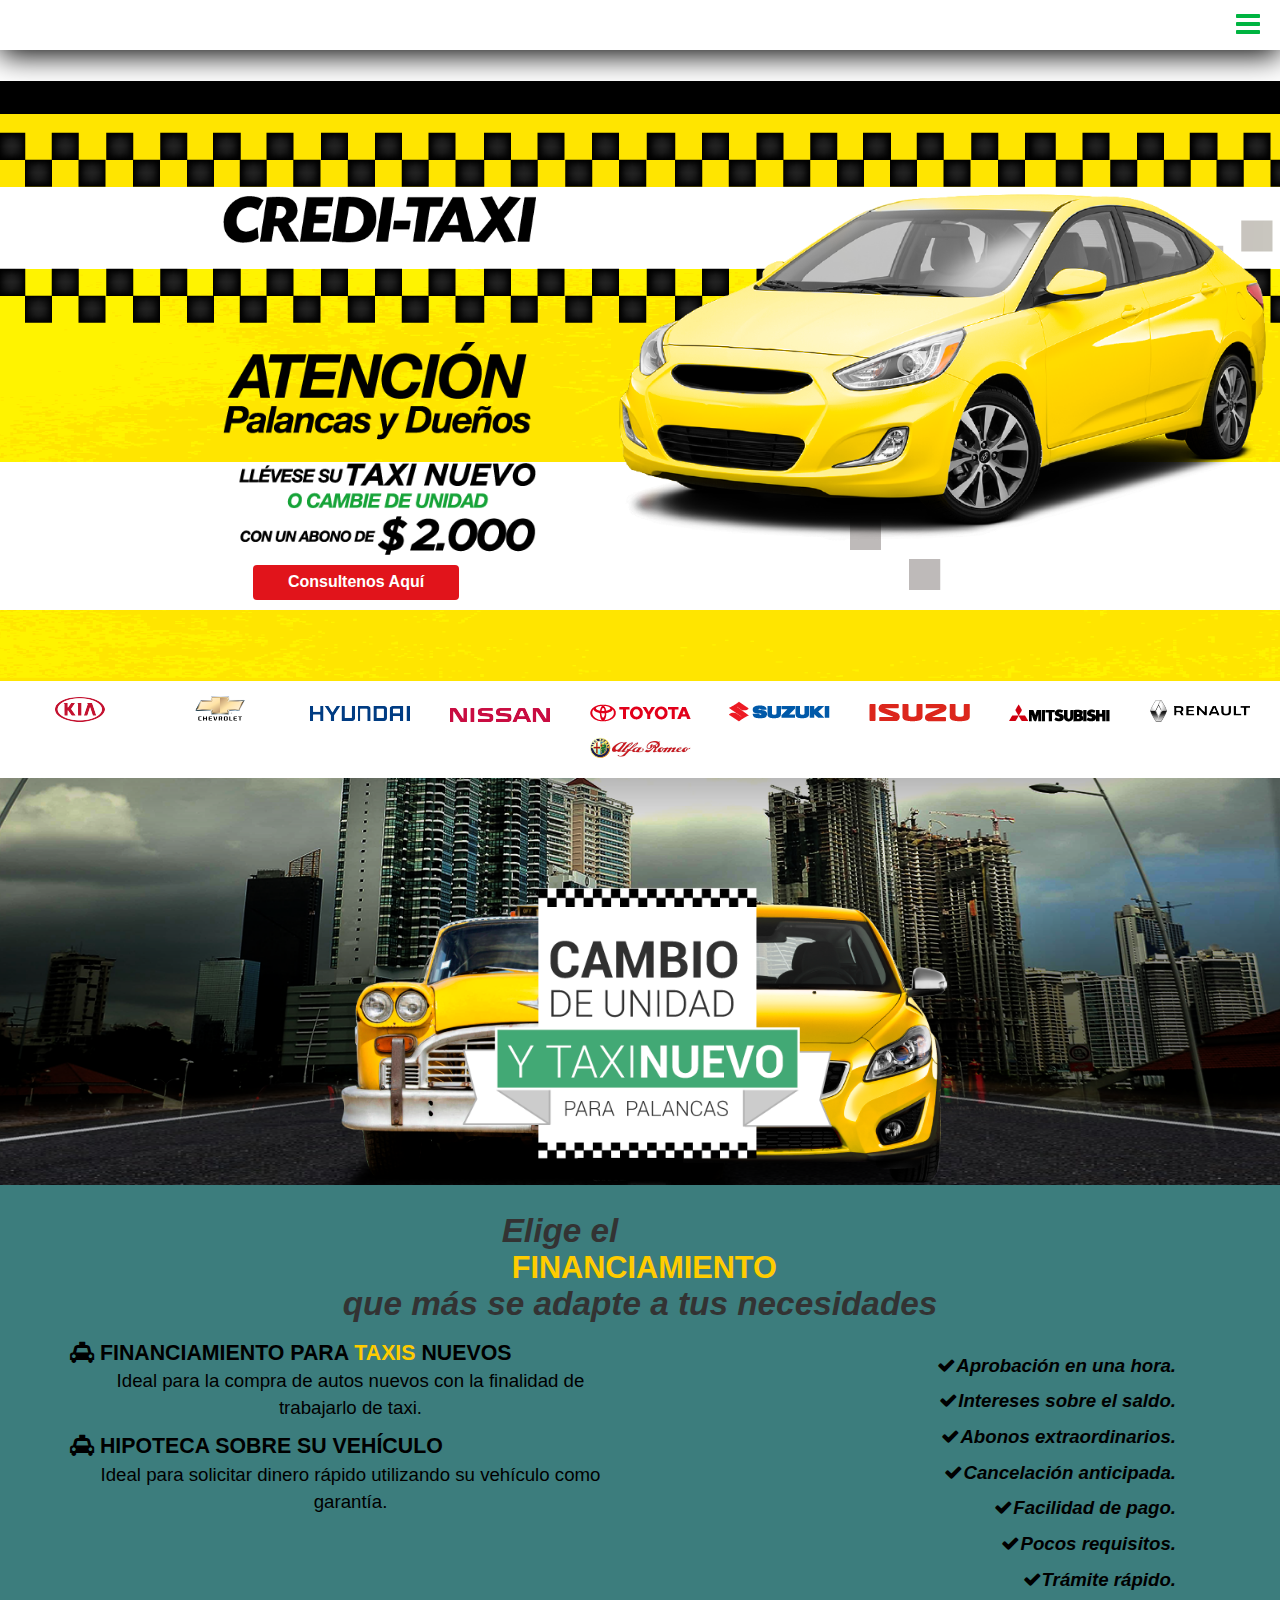
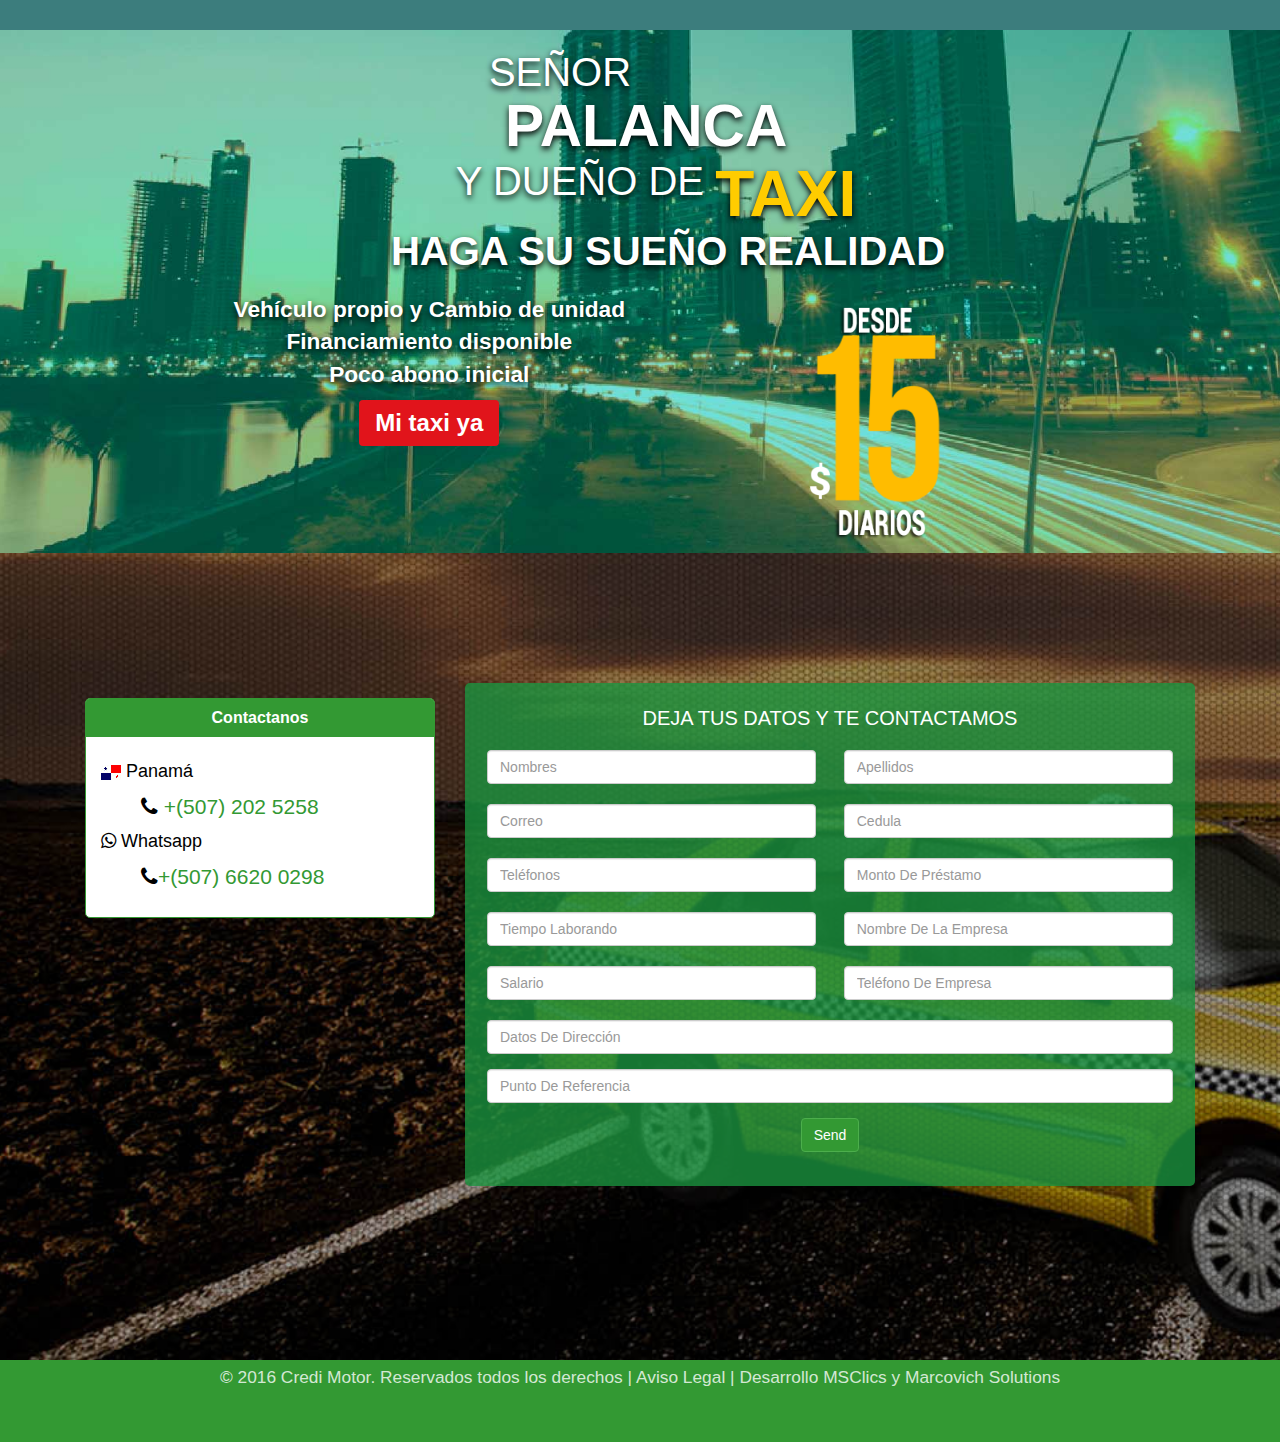
==== index.html @ ae9d7e5f "First" ====
<!DOCTYPE html><html><head>

         
        		
	 
	

	<meta charset="UTF-8">
	 
	<title>Credi Motor :: Préstamos de Auto en Panamá</title>
	<meta content="Credi Motor :: Préstamos de Auto en Panamá" property="og:title">
	<meta content="Ofrecemos Financiamiento de vehículos, credito para Taxis, Nissan." name="description">
	<meta content="es" name="language">
	<meta content="Credi" name="author">
	<meta content name="keywords">
	<meta content="all" name="target">
	<!--Img-->
	<meta property="og:image" content>
	<meta property="og:image:secure_url" content>
	<link href="undefined.html" rel="shortcut icon" type="image/png">
	<meta content="width=device-width, initial-scale=1, maximum-scale=1, user-scalable=no" name="viewport">
  

	<meta name="csrf-token" content="NSFMrxjh1HzRB7KbexenPAvsbmyWtAkwrSLoQ0cC">
	<meta content="website" property="og:type">
	<meta content="property=&quot;og:url&quot;">
	<meta name="keywords" content>
      




<script type="text/javascript" async src="js/analytics.js"></script><script async src="js/gtm.js"></script><script type="text/javascript" async defer src="js/piwik.js"></script><script type="text/javascript">
  var _paq = window._paq || [];
  _paq.push(['trackPageView']);
  _paq.push(['enableLinkTracking']);
  (function() { 
    var u="//trk.msclics.com/";
    _paq.push(['setTrackerUrl', u+'piwik.php']);
    _paq.push(['setSiteId', 101]);
    var d=document, g=d.createElement('script'), s=d.getElementsByTagName('script')[0];
    g.type='text/javascript'; g.async=true; g.defer=true; g.src=u+'piwik.js'; s.parentNode.insertBefore(g,s);
  })();
</script>
  <meta property="og:url" content="https://credimotor.msclics.com">
<meta property="og:image" content="images/credimotor.msclics.com.jpg">
<meta name="twitter:card" content="summary">
<meta name="twitter:site" content="https://credimotor.msclics.com">
<meta name="twitter:title" content="Credi Motor :: Préstamos de Auto en Panamá">
<meta name="twitter:description" content="Ofrecemos Financiamiento de vehículos, credito para Taxis, Nissan.">
<meta name="twitter:image:src" content="https://www.msclics.com/static/img/capture/credimotor.msclics.com.jpg">
<meta name="theme-color" content="#00B441">
<meta name="Classification" content="Business">
<meta name="keywords" content="financiamiento para taxis, creditos para taxis, credito para taxistas, prestamos para taxistas, prestamos para taxis, financiamiento para taxistas, empeños de autos, prestamos con garantia de vehiculos, hipotecar auto, prestamos dinero garantia auto, credito de auto, financiamiento para autos nuevos, prestamos para autos nuevos, prestamos de auto en panama">
<meta name="description" content="Ofrecemos Financiamiento de vehículos, credito para Taxis, Nissan.">
<link rel="stylesheet" href="css/bootstrap.min.css">
<link rel="stylesheet" type="text/css" href="css/font-awesome.min.css">
<link rel="stylesheet" href="406.shtml">
<link rel="stylesheet" href="406.shtml">
<link rel="icon" href="favicon.ico">
<script type="text/javascript" src="js/jquery.min.js"></script>


 

<!--	<link href="/favicon.png" rel="shortcut icon" type="image/png">-->
	<link rel="stylesheet" type="text/css" href="css/736f01f0-2c76-4723-a1f7-f08156f3d5c9.css" integrity crossorigin="anonymous">
  

 


	<!-- Google Tag Manager -->
	<script>
	(function(w,d,s,l,i){w[l]=w[l]||[];w[l].push({'gtm.start':
	new Date().getTime(),event:'gtm.js'});var f=d.getElementsByTagName(s)[0],
	j=d.createElement(s),dl=l!='dataLayer'?'&l='+l:'';j.async=true;j.src=
	'https://www.googletagmanager.com/gtm.js?id='+i+dl;f.parentNode.insertBefore(j,f);
	})(window,document,'script','dataLayer','GTM-WS9RL8B');
	</script>
	<!-- End Google Tag Manager -->
 
                
    <link href="css/msclics-form.css" type="text/css" rel="stylesheet" media="screen,print"><style type="text/css" id="notify-bootstrap">.notifyjs-bootstrap-base {
	font-weight: bold;
	padding: 8px 15px 8px 14px;
	text-shadow: 0 1px 0 rgba(255, 255, 255, 0.5);
	background-color: #fcf8e3;
	border: 1px solid #fbeed5;
	-webkit-border-radius: 4px;
	-moz-border-radius: 4px;
	border-radius: 4px;
	white-space: nowrap;
	padding-left: 25px;
	background-repeat: no-repeat;
	background-position: 3px 7px;
}
.notifyjs-bootstrap-error {
	color: #B94A48;
	background-color: #F2DEDE;
	border-color: #EED3D7;
	background-image: url([data-uri]);
}
.notifyjs-bootstrap-success {
	color: #468847;
	background-color: #DFF0D8;
	border-color: #D6E9C6;
	background-image: url([data-uri]);
}
.notifyjs-bootstrap-info {
	color: #3A87AD;
	background-color: #D9EDF7;
	border-color: #BCE8F1;
	background-image: url([data-uri]);
}
.notifyjs-bootstrap-warn {
	color: #C09853;
	background-color: #FCF8E3;
	border-color: #FBEED5;
	background-image: url([data-uri]);
}
</style><style type="text/css" id="core-notify">.notifyjs-corner {
	position: fixed;
	margin: 5px;
	z-index: 1050;
}

.notifyjs-corner .notifyjs-wrapper,
.notifyjs-corner .notifyjs-container {
	position: relative;
	display: block;
	height: inherit;
	width: inherit;
	margin: 3px;
}

.notifyjs-wrapper {
	z-index: 1;
	position: absolute;
	display: inline-block;
	height: 0;
	width: 0;
}

.notifyjs-container {
	display: none;
	z-index: 1;
	position: absolute;
}

.notifyjs-hidable {
	cursor: pointer;
}

[data-notify-text],[data-notify-html] {
	position: relative;
}

.notifyjs-arrow {
	position: absolute;
	z-index: 2;
	width: 0;
	height: 0;
}</style></head>


    <body>
                    		<!-- Google Tag Manager (noscript) -->
	<noscript>
		<iframe src="ns.html" height="0" width="0" style="display:none;visibility:hidden">
		</iframe>
	</noscript>
	<!-- End Google Tag Manager (noscript) -->
	                
    	
 
	 <nav class="navbar navbar-inverse navbar-fixed-top navbar-no-bg" role="navigation">
    <div class="container">
        <div class="navbar-header">
            <div class="logo hidden-xs">
                <!--<a href="/"><img src="https://cdn.msclics.com/assets/prod/22/logo.png" style="max-width: 160px;"></a>-->
            </div>
            <div class="logo-xs visible-xs">
                <!--<a href="/"><img class="center-block" src="https://cdn.msclics.com/assets/prod/22/logo.png"></a>-->
            </div>

            <a id="menu-toggle" href="#" class="toggle" style="margin-right: 20px; margin-top: 10px; color: rgb(0, 180, 65);"><i class="fa fa-bars fa-2x ico"></i></a>
        </div>
    </div>
</nav>
<div id="sidebar-wrapper" style="background: rgb(0, 180, 65);">
    <div class="row"></div>
    <ul class="sidebar-nav" style="color:white"><a id="menu-close" href="#" class="btn-lg pull-right toggle" style="color: #000000"><i class="glyphicon glyphicon-remove"></i></a>
        <li class="sidebar-brand">
            <a href="#home" class=" scroll-link" style="color: #000000">
                <div class="text-center" style="background-color: #FFFFFF ;">Credi Motor</div>
            </a>
        </li>
        <li><a href="#home" class=" scroll-link" style="color: white">Inicio</a></li>
        <!--<li><a href="#valores" class=" scroll-link" style="color: white">Conócenos</a></li>-->
        <li><a href="#services" class=" scroll-link" style="color: white">Servicios</a></li>
        <li><a href="#contact" class=" scroll-link" style="color: white">Contáctame</a></li>

        <!--<ul class="list-inline text-center">
            <li style="text-indent:0px;"><a href="" target="_blank" style="color:white"><i class="fa fa-facebook-official" aria-hidden="true"></i></a></li>
            <li style="text-indent:0px;"><a href="" target="_blank" style="color:white"><i class="fa fa-instagram" aria-hidden="true"></i></a></li>
            <li style="text-indent:0px;"><a href="" target="_blank" style="color:white"><i class="fa fa-twitter" aria-hidden="true"></i></a></li>
        </ul>-->
    </ul>
</div>

<section id="banner" class="section home-container" data-section="2">
    <div class="container-fluid banner">
        <div class="row">
            <div class="col-md-3 col-sm-4 col-xs-12 col-md-offset-2">
                <div class="row creditaxi"><img src="images/creditaxi.png" alt class="img-responsive pull-left img-banner"> </div>
                <div class="row oferta"><img src="images/texto-banner.png" alt class="img-responsive pull-left img-banner"> </div>
                <div class="consultanos col-lg-10 col-md-11 col-sm-11 col-xs-12 col-sm-offset-0"><a href="#ancla" class="scroll-link btn btn-large btn-block btn-warning center-block seemore" role="button">Consultenos Aquí</a></div>
            </div>
            <div class="col-md-7 col-sm-8 hidden-xs"><img style="margin-left: 6%;margin-top: 7%;" src="images/banner-auto.png" alt class="img-responsive lead img-banner"> </div>
        </div>
    </div>
</section>
<!--<section class="section" data-section="3">
            <div class="row cta">
                <div class="container-fluid">
                    <div class="row">
                        <div class="col-md-4"><img class="img-responsive logo-nissan" src="..https://cdn.msclics.com/assets/prod/22/nissan.png"></img>
                        </div>
                        <div class="col-md-8">
                            <div class="title-nissan">
                                <p><span style=""> &nbsp;MI TAXI NUEVO</span>
                                    <br>
                                </p>
                                <p><span style="vertical-align: middle; font-size: 40pt;font-weight: 500;color:#E2183C;">CON</span> <span style="color:#E2183C;">NISSAN</span>
                                    <br>
                                </p>
                            </div>
                        </div>
                    </div>
                    <div class="row">
                        <div class="col-md-4"><img class="img-responsive" src="..https://cdn.msclics.com/assets/prod/22/car1.png"></div>
                        <div class="col-md-4"><img class="img-responsive" src="..https://cdn.msclics.com/assets/prod/22/car2.png"></div>
                        <div class="col-md-4"><img class="img-responsive" src="..https://cdn.msclics.com/assets/prod/22/car3.png"></div>
                    </div>
                    <div class="row">
                        <div class="col-md-12">
                            <div class="list-nissan">
                                <div class="insider">Letra diaria desde $15</div>
                                <div class="slash hidden-xs"></div>
                                <div class="insider">25% de abono</div>
                                <div class="slash hidden-xs"></div>
                                <div class="insider">Pague su primera letra hasta los 60 días</div>
                                <div class="slash hidden-xs"></div>
                                <div class="insider">$100 de combustible</div>
                            </div>
                        </div>
                    </div>
                </div>
            </div>
        </section> -->
<section class="section" data-section="3">
    <div class="row " style="background: white;">
        <div class="container-fluid">
            <div class="row">
                <div class="col-sm-12 col-xs-12">
                    <div class="text-center center-block">
                        <ul class="list-inline list-logos center-block">
                            <li><img class="img-responsive" src="images/l1.png"></li>
                            <li><img class="img-responsive" src="images/l4.png"></li>
                            <li><img class="img-responsive" src="images/l3.png"></li>
                            <li><img class="img-responsive" src="images/l2.png"></li>
                            <li><img class="img-responsive" src="images/l5.png"></li>
                            <li><img class="img-responsive" src="images/l6.png"></li>
                            <li><img class="img-responsive" src="images/l7.png"></li>
                            <li><img class="img-responsive" src="images/l8.png"></li>
                            <li><img class="img-responsive" src="images/l9.png"></li>
                            <li><img class="img-responsive" src="images/l10.png"></li>
                        </ul>
                    </div>
                </div>
            </div>
        </div>
    </div>
</section>
<section class="section" data-section="4">
    <div class="row cambio">
        <div class="container-fluid" style="margin-top: 8%;">
            <div class="row">
                <div class="col-sm-3"></div>
                <div class="col-sm-6"><img class="img-responsive center-block" src="images/old-new.png"></div>
                <div class="col-sm-3"></div>
            </div>
        </div>
    </div>
</section>
<section class="ancla-container section services-container" data-section="4">
    <a id="land" class="arriba"></a>
    <div class="row landing">
        <div class="container">
            <div class="row">
                <div class="col-md-12">
                    <div class="title-land">
                        <p style="position: relative; left: -80px;">Elige el
                            <br>
                        </p>
                        <p style><span class="finan">&nbsp;financiamiento</span>
                            <br>
                        </p>
                        <p style><span style>que más se adapte a tus necesidades</span>
                            <br>
                        </p>
                    </div>
                </div>
            </div>
            <div class="row">
                <div class="col-md-6">
                    <div class="title-financiamiento"><i class="fa fa-taxi" aria-hidden="true"></i>&nbsp;FINANCIAMIENTO PARA <span style="color:#FFCC00;">TAXIS</span> NUEVOS</div>
                    <div class="sub-financiamiento">Ideal para la compra de autos nuevos con la finalidad de trabajarlo de taxi.</div>
                    <div class="title-financiamiento"><i class="fa fa-taxi" aria-hidden="true"></i>&nbsp;HIPOTECA SOBRE SU VEHÍCULO</div>
                    <div class="sub-financiamiento">Ideal para solicitar dinero rápido utilizando su vehículo como garantía.</div>

                </div>
                <div class="col-md-6">
                    <ul class="list-finan " style="list-style: none">
                        <li style="text-align: right"><i class="fa fa-check" aria-hidden="true"></i>Aprobación en una hora.</li>
                        <li style="text-align: right"><i class="fa fa-check" aria-hidden="true"></i>Intereses sobre el saldo.</li>
                        <li style="text-align: right"><i class="fa fa-check" aria-hidden="true"></i>Abonos extraordinarios.</li>
                        <li style="text-align: right"><i class="fa fa-check" aria-hidden="true"></i>Cancelación anticipada.</li>
                        <li style="text-align: right"><i class="fa fa-check" aria-hidden="true"></i>Facilidad de pago.</li>
                        <li style="text-align: right"><i class="fa fa-check" aria-hidden="true"></i>Pocos requisitos.</li>
                        <li style="text-align: right"><i class="fa fa-check" aria-hidden="true"></i>Trámite rápido.</li>
                    </ul>
                </div>
            </div>
        </div>
    </div>
</section>
<section class="section" data-section="5">
    <div class="row bg4">
        <div class="container">
            <div class="col-md-12">
                <div class="title-request" style="color: white;text-shadow: 0px 3px 6px #000;">
                    <p style="position: relative; left: -28px;">SEÑOR
                        <br>
                    </p>
                    <p style><span style="font-size: 44pt; font-weight: 800;margin-left: 9%;"> &nbsp;PALANCA</span>
                        <br>
                    </p>
                    <p style="position: relative; left: 68px;">Y DUEÑO DE <span style="font-size: 48pt; font-weight: 800; color: #ffcc00; vertical-align: text-top;">TAXI</span>
                        <br>
                    </p>
                    <p style="position: relative; left: 80px;"><span style="font-weight: 600;">HAGA SU SUEÑO REALIDAD</span></p>
                </div>
            </div>
            <div class="col-md-6">
                <div class="request-taxi" style="color: white;">
                    <p style="text-shadow: 0px 3px 6px #000;">Vehículo propio y Cambio de unidad
                        <br>Financiamiento disponible
                        <br>Poco abono inicial </p>
                    <a role="button" href="#contact-panel" class="btn btn-large btn-block btn-warning center-block " style="max-width: 140px;text-align: center;background:#ffcc33; font-size:x-large;">Mi taxi ya</a>
                </div>
            </div>
            <div class="col-md-5">
                <div class="cuotas"> <img class="img-responsive dqc" src="images/15.png"> </div>
            </div>
        </div>
    </div>
</section>

<section class="section contact-container" data-section="6">
    <div class="row contacto">
        <div class="container">
            <div class="col-md-4 col-sm-4">
                <div class="panel panel-success" id="contact-panel">
                    <div class="panel-heading">
                        <h3 class="panel-title text-center"><strong>Contactanos</strong></h3>
                    </div>
                    <div class="panel-body text-left">
                        <h4 class="contacts-info"><img src="images/58C.jpg" alt="Panamá" style="display: inline;"> Panamá</h4>
                        <ul class="tel_contacto">
                            <li><i class="fa fa-phone"></i>
                                <a href="tel:+5072025258">+(507) 202 5258</a></li>

                        </ul>
                        <h4 class="contacts-info"><i class="fa fa-whatsapp"></i> Whatsapp</h4>
                        <ul class="tel_contacto">
                            <li><i class="fa fa-phone"></i><a href="tel:+50766200298">+(507) 6620 0298</a></li>
                        </ul>
                    </div>
                </div>
            </div>
            <div class="col-md-8 col-sm-8">
                <div id="contact-form">
                    <div class="title-form hidden-xs">DEJA TUS DATOS Y TE CONTACTAMOS</div>
                    <form class="form-group" id="65397786-b6db-41c5-b267-260e7befb6db"><div class="fb-text form-group"><label for="246c46c1-29f6-4039-bc59-e27e31dd3828" class="fb-text-
                    label">nombres<span class="fb-required">*</span></label><input type="text" class="form-control form-control left" name="246c46c1-29f6-4039-bc59-e27e31dd3828" placeholder="Nombres" id="246c46c1-29f6-4039-bc59-e27e31dd3828" required="required" aria-required="true"></div><div class="fb-text form-group"><label for="6d1d497c-afdf-47a7-ba11-aecc7456f66c" class="fb-text-
                    label">Apellidos<span class="fb-required">*</span></label><input type="text" class="form-control form-control right" name="6d1d497c-afdf-47a7-ba11-aecc7456f66c" placeholder="Apellidos" id="6d1d497c-afdf-47a7-ba11-aecc7456f66c" required="required" aria-required="true"></div><div class="fb-text form-group"><label for="d6250968-ba54-4c06-8b9e-4cee92568411" class="fb-text-
                    label">Cedula<span class="fb-required">*</span></label><input type="text" class="form-control form-control right" name="d6250968-ba54-4c06-8b9e-4cee92568411" placeholder="Cedula" id="d6250968-ba54-4c06-8b9e-4cee92568411" required="required" aria-required="true"></div><div class="fb-text form-group"><label for="945e3ca4-5e26-4c1b-bfb7-9fc6878f68f2" class="fb-text-
                    label">Correo<span class="fb-required">*</span></label><input type="email" class="form-control form-control left" name="945e3ca4-5e26-4c1b-bfb7-9fc6878f68f2" placeholder="Correo" id="945e3ca4-5e26-4c1b-bfb7-9fc6878f68f2" required="required" aria-required="true"></div><div class="fb-text form-group"><label for="b969da9d-1caf-4250-851e-0a43327b9064" class="fb-text-
                    label">Teléfonos<span class="fb-required">*</span></label><input type="tel" class="form-control form-control left" name="b969da9d-1caf-4250-851e-0a43327b9064" placeholder="Teléfonos" id="b969da9d-1caf-4250-851e-0a43327b9064" required="required" aria-required="true"></div><div class="fb-text form-group"><label for="ffd91cc6-2733-4be4-bd68-f004cc1f49ea" class="fb-text-
                    label">Monto De Préstamo<span class="fb-required">*</span></label><input type="text" class="form-control form-control right" name="ffd91cc6-2733-4be4-bd68-f004cc1f49ea" placeholder="Monto De Préstamo" id="ffd91cc6-2733-4be4-bd68-f004cc1f49ea" required="required" aria-required="true"></div><div class="fb-text form-group"><label for="07c0003f-0504-4d02-80bf-9303aae513d2" class="fb-text-
                    label">Tiempo Laborando<span class="fb-required">*</span></label><input type="text" class="form-control form-control left" name="07c0003f-0504-4d02-80bf-9303aae513d2" placeholder="Tiempo Laborando" id="07c0003f-0504-4d02-80bf-9303aae513d2" required="required" aria-required="true"></div><div class="fb-text form-group"><label for="5c54b42a-b4bb-4097-8da7-7dc3b7d5e852" class="fb-text-
                    label">Nombre De La Empresa<span class="fb-required">*</span></label><input type="text" class="form-control form-control right" name="5c54b42a-b4bb-4097-8da7-7dc3b7d5e852" placeholder="Nombre De La Empresa" id="5c54b42a-b4bb-4097-8da7-7dc3b7d5e852" required="required" aria-required="true"></div><div class="fb-text form-group"><label for="2e00a5cb-e499-41b2-8048-f77a98d4fff0" class="fb-text-
                    label">Salario&nbsp;<span class="fb-required">*</span></label><input type="text" class="form-control form-control left" name="2e00a5cb-e499-41b2-8048-f77a98d4fff0" placeholder="Salario" id="2e00a5cb-e499-41b2-8048-f77a98d4fff0" required="required" aria-required="true"></div><div class="fb-text form-group"><label for="ecbca55c-6d66-4fd7-a6f2-4667395d0aed" class="fb-text-
                    label">Teléfono De Empresa<span class="fb-required">*</span></label><input type="tel" class="form-control form-control right" name="ecbca55c-6d66-4fd7-a6f2-4667395d0aed" placeholder="Teléfono De Empresa" id="ecbca55c-6d66-4fd7-a6f2-4667395d0aed" required="required" aria-required="true"></div><div class="fb-text form-group"><label for="bd34d2de-c004-42ca-946e-4d9bb32ea208" class="fb-text-
                    label">Datos De Dirección<span class="fb-required">*</span></label><input type="text" class="form-control form-control" name="bd34d2de-c004-42ca-946e-4d9bb32ea208" placeholder="Datos De Dirección" id="bd34d2de-c004-42ca-946e-4d9bb32ea208" required="required" aria-required="true"></div><div class="fb-text form-group"><label for="f42f21ff-428f-4e3f-b570-ab803b3a4ab7" class="fb-text-
                    label">Punto De Referencia<span class="fb-required">*</span></label><input type="text" class="form-control form-control" name="f42f21ff-428f-4e3f-b570-ab803b3a4ab7" placeholder="Punto De Referencia" id="f42f21ff-428f-4e3f-b570-ab803b3a4ab7" required="required" aria-required="true"></div><div class="fb-text form-group"><button type="submit" class="btn btn-success " name="9f47d7c8-f4a0-4de4-819a-79de91dc6a9d" id="9f47d7c8-f4a0-4de4-819a-79de91dc6a9d">Send</button></div> 
                <div class="container-msclics-form">
                  <div id="success-msclics-form" class="notification-msclics-form success-msclics-form">
                    <span class="notification-close-msclics-form">×</span>
                    <h3 class="notification-title-msclics-form">Mensaje enviado</h3>
                    <!-- <p class="notification-message-msclics-form">Mensaje enviado</p> -->
                  </div>

                  <div id="warning-msclics-form" class="notification-msclics-form warning-msclics-form">
                    <span class="notification-close-msclics-form">×</span>
                    <h3 class="notification-title-msclics-form">Ups a ocurrido un error</h3>
                   <!-- <p class="notification-message-msclics-form">Ups a ocurrido un error</p> -->
                  </div>

                  <div class="notification-msclics-form info-msclics-form">
                    <span class="notification-close-msclics-form">×</span>
                    <h3 class="notification-title-msclics-form">Intente nuevamente</h3>
                    <p class="notification-message-msclics-form">Intente nuevamente</p>
                  </div>
                </div><input type="hidden" name="token" value="65397786-b6db-41c5-b267-260e7befb6db"></form><script id="65397786-b6db-41c5-b267-260e7befb6db" src="js/renderMSCFForms.js"></script>
                 <!--    <form role="form" id="form-1" name="formulario" method="post" onsubmit="sendForm(this.id); return false;">
                        <div class="form-group">
                            <input type="text" name="93f78e79-e179-491b-bfeb-fc4837a9c8b2" class="form-control cls_name" placeholder="Nombre" required pattern="^([a-zA-Z]+\s)*[a-zA-Z]{4,30}"> </div>
                        <div class="form-group">
                            <input type="email" name="c9b45632-f626-4915-88ee-98104bdf5063" class="form-control cls_email" id="email" placeholder="E-mail" required> </div>
                        <div class="form-group">
                            <input type="tel" name="3c4bd39c-30e2-41f2-9d41-622c539820f8" class="form-control cls_tel" id="phone" title="Por favor ingrese un numero telefónico válido" placeholder="Teléfono" required pattern="(([0-9]|[\-+#()]){6,15})+?"> </div>
                        <div class="title-form">Tipo de Financiamiento</div>
                        <div class="radios">
                            <label>&nbsp;
                                <input class="cls_radio" type="radio" name="55927011-fc42-4289-9cf5-9269d5c2b2ed" value="Financiamiento de Autos para taxi" checked> Financiamiento para Taxis</label>
                            <br>
                            <label>&nbsp;
                                <input class="cls_radio" type="radio" name="55927011-fc42-4289-9cf5-9269d5c2b2ed" value="Hipoteca sobre su veh&iacute;culo"> Hipoteca sobre su Vehículo</label>
                            <br>

                            <br>
                        </div>
                        <input type="hidden" name="website_id" value="2">
                        <input type="hidden" name="form_id" value="3">
                        <button type="submit" class="btn btn-large btn-block btn-warning center-block btn-send">¡CONTÁCTAME!</button>
                    </form> -->
                
                </div>
            </div>
        </div>
        <div class="row " style="color:white"><div class="col-sm-12"></div></div>
    </div>
</section>
<section id="footer" class="section" data-section="7">
    <div class="row footer">
        <div class="col-md-12">
            <div class="text-center copyright">© 2016 Credi Motor. Reservados todos los derechos | <a href="https://www.msclics.com/legal-terms/2" class="legal">Aviso Legal</a> | Desarrollo <a href="https://msclics.com">MSClics</a> y <a href="http://marcovichsolutions.com">Marcovich Solutions</a> </div>
        </div>
    </div>
</section>

<!-- <div id="1" class="modal fade close-modal" role="dialog">
    <div class="modal-dialog">
        <div class="modal-content">
            <div class="modal-header">
                <button type="button" class="close" data-dismiss="modal">&times;</button>
                <h4 class="modal-title">Contáctanos</h4> </div>
            <div class="modal-body content-popup">
                <div class="title-form hidden-xs">DEJA TUS DATOS Y TE CONTACTAMOS</div>
                <form role="form" id="form-2" name="formulario" method="post" onsubmit="sendForm(this.id); return false;">
                    <div class="form-group">
                        <input type="text" name="93f78e79-e179-491b-bfeb-fc4837a9c8b2" class="form-control cls_name" placeholder="Nombre" required pattern="^([a-zA-Z]+\s)*[a-zA-Z]{4,30}"> </div>
                    <div class="form-group">
                        <input type="email" name="c9b45632-f626-4915-88ee-98104bdf5063" class="form-control cls_email" id="email" placeholder="E-mail" required> </div>
                    <div class="form-group">
                        <input type="tel" name="3c4bd39c-30e2-41f2-9d41-622c539820f8" class="form-control cls_tel" id="phone" title="Por favor ingrese un numero telefónico válido" placeholder="Teléfono" required pattern="(([0-9]|[\-+#()]){6,15})+?"> </div>
                    <div class="title-form">Tipo de Financiamiento</div>
                    <div class="radios">
                        <label>&nbsp;
                            <input class="cls_radio" type="radio" name="55927011-fc42-4289-9cf5-9269d5c2b2ed" value="Financiamiento de Autos para taxi" checked> Financiamiento para Taxis</label>
                        <br>
                        <label>&nbsp;
                            <input class="cls_radio" type="radio" name="55927011-fc42-4289-9cf5-9269d5c2b2ed" value="Hipoteca sobre su veh&iacute;culo"> Hipoteca sobre su Vehículo</label>
                        <br>
                        <label>&nbsp;
                            <input class="cls_radio" type="radio" name="55927011-fc42-4289-9cf5-9269d5c2b2ed" value="Financiamiento Autos Particulares">&nbsp;Financiamiento Autos Particulares</label>
                        <br>
                    </div>
                    <input type="hidden" name="website_id" value="2">
                    <input type="hidden" name="form_id" value="3">
                    <button type="submit" class="btn btn-large btn-block btn-warning center-block btn-send">¡CONTÁCTAME!</button>
                </form>

            </div>
        </div>
    </div>
</div>
</div>
<div id="2" class="modal fade close-modal" role="dialog">
    <div class="modal-dialog">
        <div class="modal-content">
            <div class="modal-header">
                <button type="button" class="close" data-dismiss="modal">&times;</button>
                <h4 class="modal-title">Contáctanos</h4> </div>
            <div class="modal-body content-popup">
                <div class="title-form hidden-xs">DEJA TUS DATOS Y TE CONTACTAMOS</div>
                <form role="form" id="form-3" name="formulario-3" method="post" onsubmit="sendForm(this.id); return false;">
                    <div class="form-group">
                        <input type="text" name="2f440f61-6d9d-4d9d-bafa-815990e8629f" class="form-control cls_name" placeholder="Nombre" required pattern="^([a-zA-Z]+\s)*[a-zA-Z]{4,30}"> </div>
                    <div class="form-group">
                        <input type="tel" name="deada564-eb5c-4145-92b2-97096fac5ca8" class="form-control cls_tel" id="phone" title="Por favor ingrese un numero telefónico válido" placeholder="Teléfono" required pattern="(([0-9]|[\-+#()]){6,15})+?"> </div>
                    <input type="hidden" name="website_id" value="2">
                    <input type="hidden" name="form_id" value="4">
                    <button type="submit" class="btn btn-large btn-block btn-warning center-block btn-send">¡Llamame Ahora!</button>
                </form>
            </div>
        </div>
    </div>
</div> -->
<div id="pop-legal" class="modal fade close-modal" role="dialog">
    <div class="modal-dialog">
        <div class="modal-content">
            <div class="modal-header">
                <button type="button" class="close" data-dismiss="modal">×</button>
                <h4 class="modal-title text-center" style="font-size: 15pt;"><strong>Aviso Legal</strong></h4></div>
            <div class="modal-body content-popup modal-legal">
            </div>
        </div>
    </div>
</div>
<div id="footer">
    <div class="col-xs-12 bg-bottom-menu navbar-fixed-bottom visible-xs" style="background: rgb(0, 180, 65);">
        <div class="row" id="bottomNav">
            <div class="col-xs-3 text-center" onclick="location.href='tel:+50766200298'"><a href="tel:+50766200298"><i class="fa fa-whatsapp" aria-hidden="true"></i></a></div>
            <div class="col-xs-3 text-center" onclick="location.href='tel:+5072025258'"><a href="tel:+5072025258"><i class="fa fa-phone" aria-hidden="true"></i></a></div>
            <div class="col-xs-3 text-center"><a class="open-modal" data-target-modal="1" href="#"><i class="fa fa-envelope-o" aria-hidden="true"></i></a></div>
            <div class="col-xs-3 text-center"><a class href="https://my.clickdesk.com/cdMob?id=all_ag9zfmNsaWNrZGVza2NoYXRyEgsSBXVzZXJzGICAgMvI-vsJDA&amp;widget_type=ultra_theme"><i class="fa fa-commenting" aria-hidden="true"></i></a>
        </div>
    </div>
  

	 	

         
         	
        	

<script type="text/javascript" src="js/bootstrap.min.js"></script>
<script src="406.shtml"></script>
<script src="js/notify.js"></script>
<script src="js/736f01f0-2c76-4723-a1f7-f08156f3d5c9.js" type="text/javascript"></script>

<script>

    new pageView();

    function track(comp){

        var id = comp.id;
        console.log(id);

        var data = {
            event_name: "Click",
            event_time: timestamp(),
            action_source: "website",
            user_data1: "192.168.1.1",
            user_data2: getBrowserInfo(),
            custom_data1: "Click",
            custom_data2: id,
        };

        sendData(data);
        
    }

    function Purchase(){
        var id = comp.id;
        var currency = id;
    }

    function pageView(){
        var data = {
            event_name: "PageView",
            event_time: timestamp(),
            action_source: "website",
            user_data1: "192.168.1.1",
            user_data2: getBrowserInfo(),
            custom_data1: "Domain",
            custom_data2: window.location.href,
        };
        console.log(data.user_data2);
        sendData(data);

    } 
    
    function getBrowserInfo() {
        var ua= navigator.userAgent, tem, 
        M= ua.match(/(opera|chrome|safari|firefox|msie|trident(?=\/))\/?\s*(\d+)/i) || [];
        if(/trident/i.test(M[1])){
            tem=  /\brv[ :]+(\d+)/g.exec(ua) || [];
            return 'IE '+(tem[1] || '');
        }
        if(M[1]=== 'Chrome'){
            tem= ua.match(/\b(OPR|Edge)\/(\d+)/);
            if(tem!= null) return tem.slice(1).join(' ').replace('OPR', 'Opera');
        }
        M= M[2]? [M[1], M[2]]: [navigator.appName, navigator.appVersion, '-?'];
        if((tem= ua.match(/version\/(\d+)/i))!= null) M.splice(1, 1, tem[1]);
        return M.join(' ');
    };

    function timestamp(){
        return Math.floor(Date.now() / 1000);
    }

    function sendData(data){

        var url = 'https://'+document.domain+'/facebook/graph';

        var csrfToken = document.head.querySelector("[name~=csrf-token][content]").content;

        fetch(url, {
        method: 'POST', // or 'PUT'
        mode: 'cors', // no-cors, *cors, same-origin
        cache: 'no-cache', // *default, no-cache, reload, force-cache, only-if-cached
        body: JSON.stringify(data), // data can be `string` or {object}!
        credentials: "same-origin",
        headers:{
            'Content-Type': 'application/json',
            'X-CSRF-Token': csrfToken,
        }
        }).then(res => res.json())
        .catch(error => console.error('Error:', error))
        .then(response => console.log('Success:', response));
    }

</script>

        
	



</div></div></body></html>
---- css/736f01f0-2c76-4723-a1f7-f08156f3d5c9.css ----
.label{
        display:none;
  }
  
  .left{
        width: 48%;
        float: left;
        margin-bottom: 20px;
  }
  
  .right{
        width: 48%;
        float: right;
        margin-bottom: 20px;
  }
  
  #\36 5397786-b6db-41c5-b267-260e7befb6db > div:nth-child(13){
      text-align:center;
  }
  
body {
   overflow-x: hidden;
}
.header {
    background-image: url("../images/top-background2.jpg");
    background-size: 100% 100%;
    background-repeat: no-repeat;
    max-height: 100px;
    box-shadow: 0 5px 30px 0px #000000
}

.head {
    position: relative;
    z-index: 10
}

.logo {
    clear: both;
    text-align: right;
    margin: 5px 0;
}
.logo-xs {
    padding: 9px 3px 0px 8px;
}    
.logo-xs > a > img {
    max-width: 100px;
}
.top-right {
    width: 100%;
    display: block;
    margin: 0 auto;
    font-size: 20pt;
    padding: 20px 0
}

.top-right > a {
    color: #00B441;
    font-size: 20pt;
    margin: 15px
}

.top-right > a:hover {
    color: #00B441;
    text-decoration: none;
    cursor: pointer
}

.navbar-fixed-top {
    box-shadow: 0 5px 30px 0px #000000;
    border: none;
    background:#fff;
    /*background-image: url("../images/top-background2.jpg");*/
}

.title-form {
    padding: 2px;
    font-size: 20px;
    font-weight: 500;
    text-align: center;
}

.radios > input {
    margin-bottom: 15px;
    font-size: 12pt
}

.radios {
    font-size: 12pt
}

.modal {
    top: 18%
}

.modal-header {
    padding: 5px 10px
}

.close {
    font-size: 22pt;
    color: #fff;
    opacity: 1
}

.modal-content {
    background-color: rgba(27, 148, 64, .9);
    color: #fff
}

section#banner {
    margin-top: 50px
}

.creditaxi{

    padding-top: 19%;
    padding-bottom: 9%;
}
@media screen and (max-width: 2691px) and (min-width: 1600px){
    .creditaxi{

    padding-top: 19%;
    padding-bottom: 9%;
  }
}

@media screen and (max-width: 1601px) and (min-width: 1376px){
    .creditaxi{

    margin-top: 24%;
    margin-bottom: 23%;
    padding-top: 1%;
    padding-bottom: 3%;
  }
}

@media screen and (max-width: 1377px) and (min-width: 1180px){
    .creditaxi{

        margin-top: 18%;
    margin-bottom: 12%;
    padding-top: 12%;
    padding-bottom: 23%;
  }
}

@media screen and (max-width: 1179px) and (min-width: 1024px){
    .creditaxi{

        margin-top: 22%;
    margin-bottom: 25%;
    padding-top: 15%;
    padding-bottom: 18%;
  }
}
@media screen and (max-width: 1023px) and (min-width: 992px){
    .creditaxi{

        padding-top: 43%;
    padding-bottom: 32%;
  }
}
@media screen and (max-width: 991px) and (min-width: 835px){
    .creditaxi{

        padding-top: 36%;
        padding-bottom: 22%;
  }
}
@media screen and (max-width: 834px) and (min-width: 768px){
    .creditaxi{

        padding-top: 49%;
        padding-bottom: 29%;
  }
}
@media screen and (max-width: 767px) and (min-width: 694px){
    .creditaxi{

           margin-top: -6%;
           margin-bottom: -9%;
  }
}

@media screen and (max-width: 693px) and (min-width: 613px){
    .creditaxi{

        margin-top: -5%;
        margin-bottom: -6%;
        margin-left: 57px;
  }
.oferta{

    margin-left: 78px;
}
}

@media screen and (max-width: 612px) and (min-width: 543px){
    .creditaxi{

            margin-top: -3%;
            margin-bottom: -4%;
            margin-left: 30px;
  }
.oferta {
    margin-left: 48px;
}
}

@media screen and (max-width: 542px) and (min-width: 482px){
    .creditaxi{

        margin-top: 0%;
        margin-bottom: -3%;
        margin-left: 30px;
  }
.oferta {
    margin-left: 48px;
}
}

@media screen and (max-width: 481px) and (min-width: 431px){
    .creditaxi{

        margin-top: 3%;
        margin-bottom: -2%;
  }
.oferta {
    margin-left: 5px;
    margin-bottom: 34px;
}
}

@media screen and (max-width: 430px) and (min-width: 378px){
    .creditaxi{

            margin-top: 1%;
            margin-bottom: -3%;
  }
}

@media screen and (max-width: 377px) and (min-width: 320px){
    .creditaxi{

        padding-top: 26%;
        padding-bottom: 14%;
  }
}
.oferta{

    margin-top: 10%;
}
@media screen and (max-width: 2269px) and (min-width: 1694px){
    .ofert�{

    margin-top: 15%;
 }
}
.banner {
    margin-top: 81px;
    /*margin-bottom: -45px;*/
    padding: 30px;
    height: 600px;
    background: url(../images/banner.png);
    background-repeat: no-repeat;
    -webkit-background-size: cover;
    -moz-background-size: cover;
    -o-background-size: cover;
    background-size: cover;
}
@media screen and (max-width: 430px) and (min-width: 300px){
   .banner{
         height: 522px;
  }
}
.texto-slider {
    position: relative;
    top: 1pc
}

.btn-warning {
    background: #E1141B !important;
    color: #FFFFFF;
    font-size: medium;
    font-weight: 600;
    border: none
}

.btn-warning:hover,
.btn-warning:active,
.btn-warning:focus {
    background-color: #FFBC17 !important;
    color: #000 !important
}

.btn-success {
    background: #339933
}

label {
    cursor: pointer
}

.modal-body.content-popup > #Formu > .btn-send {
    background-color: #FFBC17;
    color: #000;
    font-weight: 600;
    border: none
}

.title {
    text-transform: uppercase;
    text-align: center;
    font-size: 25pt;
    font-weight: 600;
    color: #fff;
    text-shadow: 1px 1px 1px #000
}

.title-contact {
    font-size: 27pt;
    font-weight: 700;
    margin: 0;
    line-height: 1.5
}

.content-contact {
    font-size: 16pt;
    font-weight: 600
}

.subtitle {
    text-align: center;
    font-size: 18pt;
    color: #fff
}

.message {
    width: 100%
}

#contact-panel {
    color: #000000;
    border-radius: 5px;
    font-size: 150%;
    clear: both;
    position: relative;
    margin-top: 25%;
    margin-bottom: 10%;
}
.panel-title {
    margin-top: 0;
    margin-bottom: 0;
    font-size: 16px;
    color: white!important;
}
.panel.title > strong {
    font-weight: 500;
}
.panel-success {
    border-color: #339933!important;
}
.panel-success>.panel-heading {
    color: #339933!important;
    background-color: #339933!important;
    border-color: #339933!important;
}

#contact-form {
    color: #fff;
    padding: 19px 22px;
    border-radius: 5px;
    clear: both;
    position: relative;
    background: rgba(27, 148, 64, 0.79);
    margin-top: 10%;
    margin-bottom: 10%
}

textarea {
    padding: 0 11px
}

.big-title {
    color: #fff;
    font-size: 45pt;
    text-align: center;
    margin: 7px 0
}

.cta {
    background: #d9dadc;
    background: -moz-linear-gradient(top, #d9dadc 0%, #ffffff 50%, #dfe0e2 100%);
    background: -webkit-linear-gradient(top, #d9dadc 0%, #ffffff 50%, #dfe0e2 100%);
    background: linear-gradient(to bottom, #d9dadc 0%, #ffffff 50%, #dfe0e2 100%);
    filter: progid: DXImageTransform.Microsoft.gradient( startColorstr='#d9dadc', endColorstr='#dfe0e2', GradientType=0);
    height: auto
}

.logo-nissan {
    padding: 0 45px;
    width: 265px;
    margin: 0 auto
}

.title-nissan {
    text-align: center;
    font-size: 70pt;
    line-height: 1.1;
    font-weight: 800;
    margin: 20px 0
}

.list-cta {
    text-align: center;
    color: #fff;
    font-size: 17pt;
    margin: 5px 0
}

.title-land {
    text-align: center;
    font-size: 35pt;
    line-height: .8;
    font-style: italic;
    font-weight: 600;
    margin: 20px 0 70px 0
}

.title-financiamiento {
    font-size: 16pt;
    color: #000;
    text-align: left;
    font-weight: 600
}

.sub-financiamiento {
    text-align: center;
    color: #000;
    font-size: 14pt;
    margin: 0 0 10px 6px
}

.finan {
    font-size: 55pt;
    font-weight: 900;
    font-style: normal;
    color: #FFCC00;
    text-transform: uppercase
}

@media screen and (max-width: 480px){
.finan {
    font-size: 20pt!important;
 }
}

.list-finan {
    font-size: 14pt;
    color: #000;
    font-style: italic;
    text-align: left;
    margin: 0 19%;
    font-weight: bold
}

.list-finan > li {
    padding-bottom: 9px
}

.list-nissan {
    display: flex;
    clear: both;
    margin: 0 auto;
    padding: 20px 0;
    max-width: 1200px
}

.list-nissan > .insider {
    text-align: center;
    font-size: 19pt;
    margin: 0px 30px;
    text-align: center;
    color: #E2183C;
    font-weight: 600
}

.slash {
    border-right: 2px solid #E2183C;
    -webkit-transform: skewX(-27deg);
    -moz-transform: skewX(-27deg);
    -ms-transform: skewX(-27deg);
    -o-transform: skewX(-27deg);
    transform: skewX(-27deg)
}

.landing {
    background: #3C7D7D;
    padding: 1% 0%;
    background-image: url(../images/bg3.jpg);
    background-size: 100% 100%;
    background-repeat: no-repeat;
    height: auto;
    -webkit-background-size: cover;
    -moz-background-size: cover;
    -o-background-size: cover;
    background-size: cover
}

.contenido {
    background: #808080;
    padding: 15px 0
}

.contact {
    background: #EEEDF2
}

.content-contact > a {
    color: #585858
}

.content-contact > a:hover {
    color: #5F5F5F;
    text-decoration: none
}

.bg4 {
    background-image: url(../images/bg14.jpg);
    background-size: 100% 100%;
    background-repeat: no-repeat;
    -webkit-background-size: cover;
    -moz-background-size: cover;
    -o-background-size: cover;
    background-size: cover
}

.title-request {
    text-align: center;
    font-size: 35pt;
    line-height: 1.1;
    position: relative;
    left: -80px;
    margin: 20px 0
}

.title-request > p {
    margin: 0
}

.request-taxi {
    font-size: 17pt;
    font-weight: 600;
    text-align: center;
    float: right;
    margin: 60px 0
}

.cuotas .img-responsive {
    margin: 0 auto
}

.dqc {
    height: 240px
}

.copyright,
.copyright > a {
    text-align: center;
    font-size: 13pt;
    color: rgba(255, 255, 255, .8);
    padding: 5px 0;
    text-decoration: none
}

.close {
    color: #fff;
    opacity: 1
}

.footer {
    background: #339933
}

::-webkit-scrollbar {
    width: 8px;
    background: rgb(218, 218, 218);
    -webkit-box-shadow: inset 0 0 6px rgba(0, 0, 0, 0.3)
}

::-webkit-scrollbar-thumb {
    background: #FFCC00;
    cursor: pointer;
    border-radius: 10px;
    border: 1px solid #fff;
    -webkit-box-shadow: inset 0 0 6px rgba(0, 0, 0, 0.2)
}

::-webkit-scrollbar-thumb:hover {
    background: #00B441;
    -webkit-box-shadow: inset 0 0 6px rgba(0, 0, 0, 0.2);
    cursor: pointer;
    border-radius: 10px
}
.section-description p {
    font-size: 10pt;
}
.section-description h3 {
    font-size: 12pt;
}
.txt{
text-shadow: 1px 1px 1px #000; 
    font-size:xx-large; 
    color:#fff;
}
.cambio{
    background-image: url(../images/bgc.png); 
    background-size:cover; 
    background-repeat:no-repeat; 
    background-position: center;
    /*padding-top: 57px;
    padding-bottom: 12px;*/
}
.contacto{
    background-image: url(../images/Banner3fVolt.jpg); 
    background-size:cover; 
    background-repeat:no-repeat; 
    padding: 57px 0 100px 0;
}
.list-logos{
    padding: 10px 0;
    margin: 0 auto;
}
.list-logos li{
    min-width: 136px;
}
.list-logos li img {

    margin: 5px auto;
}
    .txt{
background: rgba(0,0,0,.2); 

}
    .logo {
        width: 45%;
        position: relative;
       /* top: 1pc*/
    }
    .logo img {
        width: 130px
    }
    .title-nissan {
        font-size: 50pt
    }
    .list-nissan > .insider {
        font-size: 10pt;
        margin: 0px 10px
    }
    .title-land {
        text-align: center;
        font-size: 25pt;
        margin: 20px
    }
    .finan {
        font-size: 23pt
    }
@media screen and (max-width: 480px)
.title-request {
    left: -52px;
    font-size: 20pt!important;
}
    .texto-slider {
        top: 0pc
    }
@media (min-width: 760px) {

    .texto-slider {
    margin-right: 10pc;
   }
}
@media (min-width: 1020px) {

    .texto-slider {
    margin-right: 10pc;
   }
}
@media (min-width: 124px) {

    .texto-slider {
    margin-right: 1pc;
   }
}
    .title {
        font-size: 21pt
    }
    .title-request {
        left: -52px;
        font-size: 30pt;

    }
    .request-taxi {
        margin: 0;
        position: relative;
        z-index: 99
    }
    .list-finan {
        padding: 0;
        margin: 15px 34px
    }
    .list-finan > li {
        padding-bottom: 9px !important
    }
    .telef {
        margin: -18px -15px 2px;
        color: #fff;
        font-size: 14pt
    }
    .telef > a,
    .telef > a:hover {
        color: #fff;
        text-decoration: none
    }
    .icons {
        float: right;
        position: relative;
        margin: -20px 40px;
        font-size: 25pt;
        top: -13px
    }
    div#top-navbar-1 {
        display: block;
        border: none
    }
    .icons > a {
        color: #fff;
        margin-left: 9px
    }
    .cuotas {
        margin: 10px 0
    }
    .copyright, .copyright > a {
    margin-bottom: 48px;
    }
}

.bg-bottom-menu {
    background: #00b441;
}

div#bottomNav div a {
    color: white;
    font-size: 23pt;
    /*padding: 6px 28px;*/
}

div#bottomNav div {
    border-right: 1px solid #fff;
   /* box-shadow: inset 0px 0px 91px rgba(0, 0, 0, 0.23);*/
       background: #3C7D7D;
}

div#bottomNav div:last-child {
    border: none;
}
.cd-mob-chat-widget {
    display: none;
}
.consultanos {
 padding-top: 10px;
}
}
@media screen and (min-width: 1020px){
.consultanos{
 padding-top: 10px;
  margin-left: 0%;
}
}
@media screen and (max-width: 430px) and (min-width: 300px){
   .consultanos{
     padding-top: 29%;
    margin-left: 0%;
  }
}
.tel_contacto{
    list-style: none;
}
.tel_contacto a{
  color: #339933;
}
.tel_contacto a:hover{
  text-decoration: none;
}

#sidebar-wrapper {
    margin-right: -250px;
    right: 0;
    width: 250px;
    position: fixed;
    height: 100%;
    overflow-y: auto;
    z-index: 1100!important;
    transition: all 0.5s ease-in 0s;
    -webkit-transition: all 0.5s ease-in 0s;
    -moz-transition: all 0.5s ease-in 0s;
    -ms-transition: all 0.5s ease-in 0s;
    -o-transition: all 0.5s ease-in 0s;
  }

  .sidebar-nav {
    position: absolute;
    top: 0;
    width: 250px;
    list-style: none;
    margin: 0;
    padding: 0;
  }

  .sidebar-nav li {
    line-height: 50px;
    text-indent: 20px;
  }

  .sidebar-nav li a {
    color: #999999;
    display: block;
    text-decoration: none;
  }

  .sidebar-nav li a:hover {
    color: #fff;
    background: rgba(255,255,255,0.2);
    text-decoration: none;
  }

  .sidebar-nav li a:active, .sidebar-nav li a:focus {
    text-decoration: none;
  }

  .sidebar-nav > .sidebar-brand {
    height: 55px;
    line-height: 55px;
    font-size: 18px;
  }

  .sidebar-nav > .sidebar-brand a {
    color: #999999;
  }

  .sidebar-nav > .sidebar-brand a:hover {
    color: #fff;
    background: none;
  }

  #menu-toggle {
    top: 0;
    right: 0;
    position: fixed;
    z-index: 1;
  }

  #sidebar-wrapper.active {
    right: 250px;
    width: 250px;
    transition: all 0.5s ease-out 0s;
    -webkit-transition: all 0.5s ease-out 0s;
    -moz-transition: all 0.5s ease-out 0s;
    -ms-transition: all 0.5s ease-out 0s;
    -o-transition: all 0.5s ease-out 0s;
    z-index: 5;
  }

  .toggle {
    margin: 5px 5px 0 0;
  }

  .color-theme{

  color: #009BDB;
}

.color-theme-background{

  background-color: #009BDB;
}
---- css/msclics-form.css ----
.container-msclics-form {
  left: 20px;
  top: 10vh;
/*  position: fixed;*/
  z-index: 9999999;
  width: 400px;
  margin: 0 auto;
}
.notification-msclics-form {
  max-width: 300px;
  width: 100%;
  border-radius: 6px;
  box-shadow: 0.0625rem 0.0625rem 0.0925rem #2d794b;
  padding: 14px;
  margin: 5px auto;
  position: relative;
}
.notification-msclics-form .notification-close-msclics-form {
  position: absolute;
  top: 10px;
  right: 10px;
  cursor: pointer;
  font-size: 18px;
  border-radius: 50px;
  width: 18px;
  height: 18px;
  line-height: 15px;
  text-align: center;
}
.notification-msclics-form .notification-title-msclics-form,
.notification-msclics-form .notification-message-msclics-form {
  color: #fff;
  font-family: "Open Sans", sans-serif;
}
.notification-msclics-form .notification-title-msclics-form {
  font-size: 16px;
  font-weight: 600;
  margin: 0;
}
.notification-msclics-form .notification-message-msclics-form {
  font-weight: 400;
  font-size: 14px;
  margin: 0;
}
.success-msclics-form {
  background: #168645;
  display: none;
}
.success-msclics-form .notification-close-msclics-form {
  border: 1px solid #ffffff;
  color: #ffffff;
}
.warning-msclics-form {
  background: #b33335;
  display: none;
}
.warning-msclics-form .notification-close-msclics-form {
  border: 1px solid #ffffff;
  color: #ffffff;
}
.info-msclics-form {
  background: #2a7ac0;
  display: none;
}
.info-msclics-form .notification-close-msclics-form {
  border: 1px solid #08345b;
}
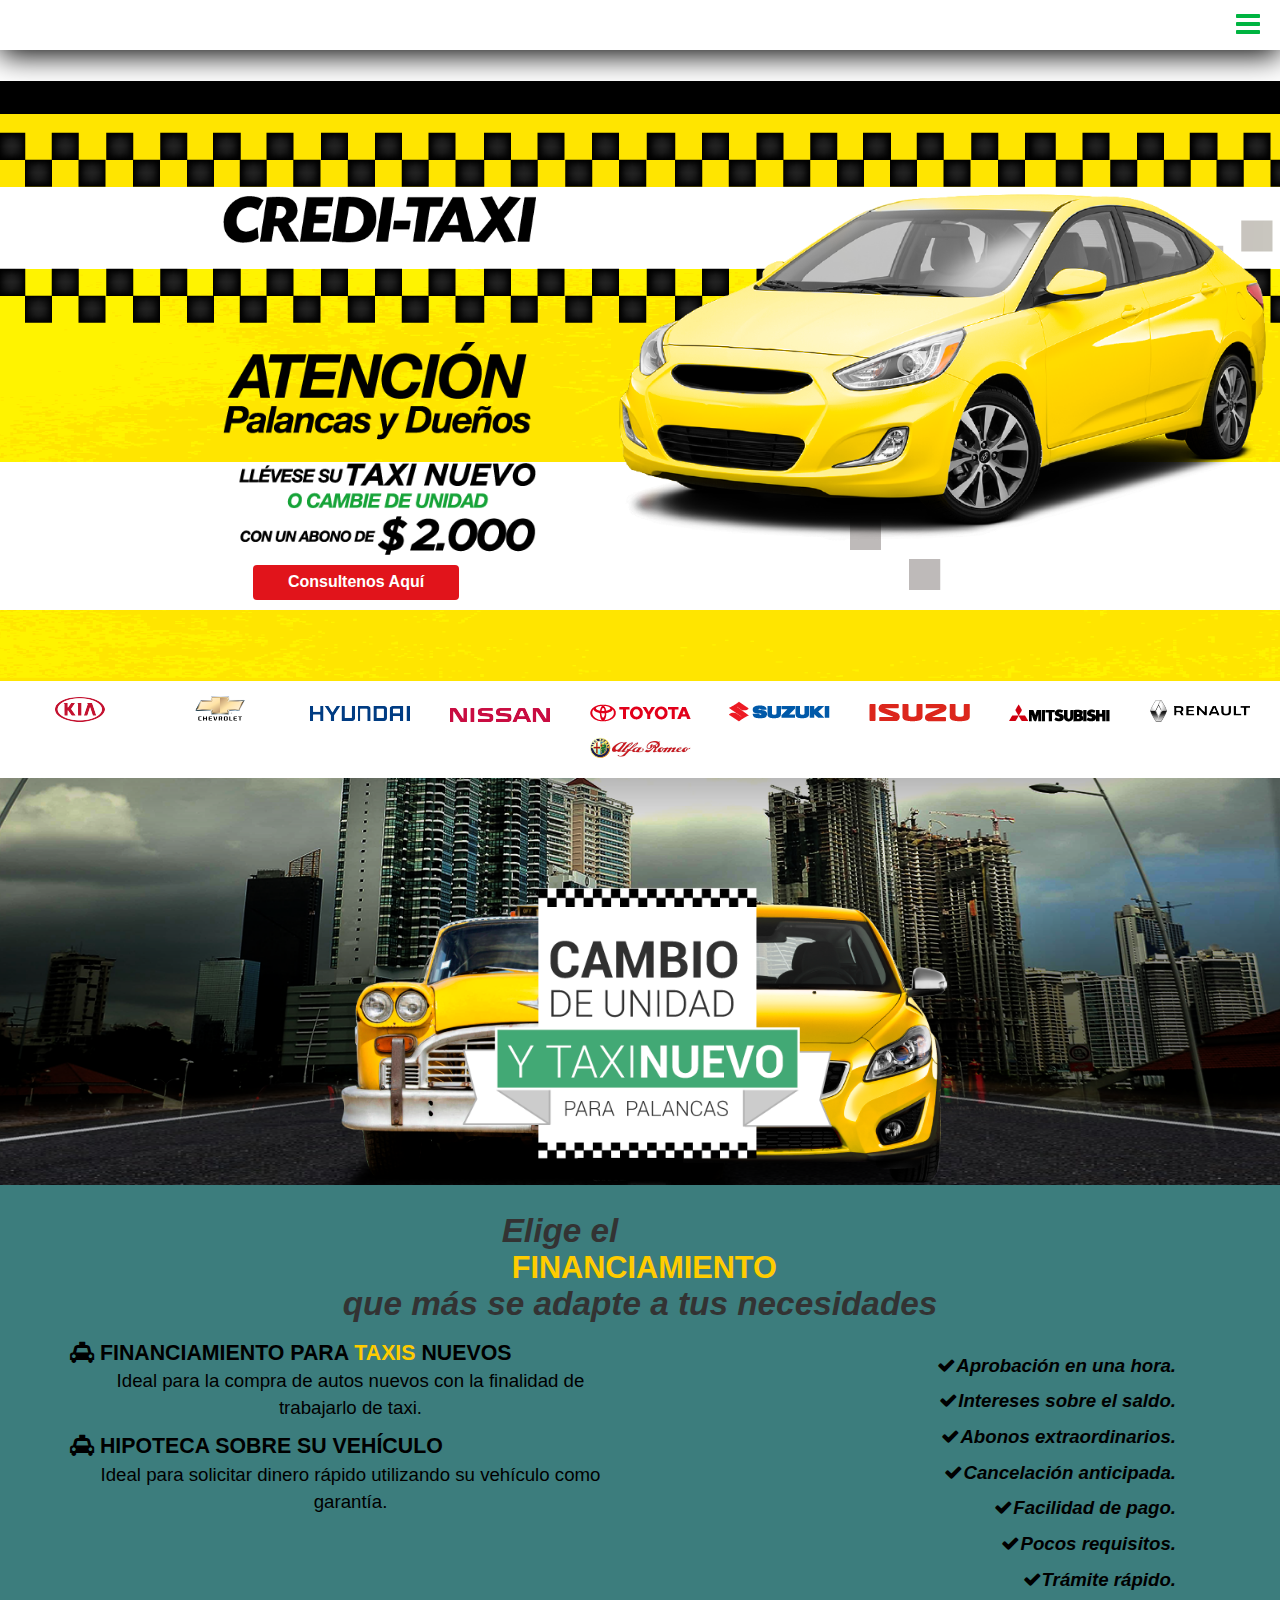
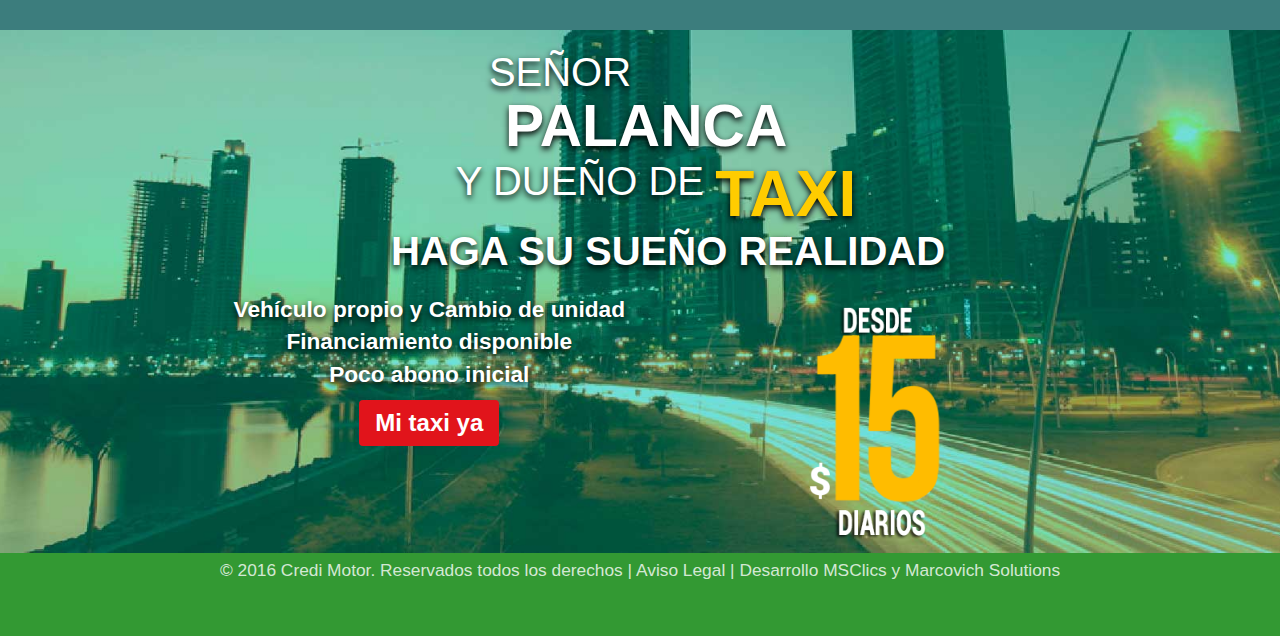
==== commit 41e2a9a1: "hidde form" ====
--- a/index.html
+++ b/index.html
@@ -1,12 +1,12 @@
 <!DOCTYPE html><html><head>
 
-         
-        		
-	 
-	
+
+
+
+
 
 	<meta charset="UTF-8">
-	 
+
 	<title>Credi Motor :: Préstamos de Auto en Panamá</title>
 	<meta content="Credi Motor :: Préstamos de Auto en Panamá" property="og:title">
 	<meta content="Ofrecemos Financiamiento de vehículos, credito para Taxis, Nissan." name="description">
@@ -19,13 +19,13 @@
 	<meta property="og:image:secure_url" content>
 	<link href="undefined.html" rel="shortcut icon" type="image/png">
 	<meta content="width=device-width, initial-scale=1, maximum-scale=1, user-scalable=no" name="viewport">
-  
+
 
 	<meta name="csrf-token" content="NSFMrxjh1HzRB7KbexenPAvsbmyWtAkwrSLoQ0cC">
 	<meta content="website" property="og:type">
 	<meta content="property=&quot;og:url&quot;">
 	<meta name="keywords" content>
-      
+
 
 
 
@@ -34,7 +34,7 @@
   var _paq = window._paq || [];
   _paq.push(['trackPageView']);
   _paq.push(['enableLinkTracking']);
-  (function() { 
+  (function() {
     var u="//trk.msclics.com/";
     _paq.push(['setTrackerUrl', u+'piwik.php']);
     _paq.push(['setSiteId', 101]);
@@ -61,13 +61,13 @@
 <script type="text/javascript" src="js/jquery.min.js"></script>
 
 
- 
+
 
 <!--	<link href="/favicon.png" rel="shortcut icon" type="image/png">-->
 	<link rel="stylesheet" type="text/css" href="css/736f01f0-2c76-4723-a1f7-f08156f3d5c9.css" integrity crossorigin="anonymous">
-  
-
- 
+
+
+
 
 
 	<!-- Google Tag Manager -->
@@ -79,8 +79,8 @@
 	})(window,document,'script','dataLayer','GTM-WS9RL8B');
 	</script>
 	<!-- End Google Tag Manager -->
- 
-                
+
+
     <link href="css/msclics-form.css" type="text/css" rel="stylesheet" media="screen,print"><style type="text/css" id="notify-bootstrap">.notifyjs-bootstrap-base {
 	font-weight: bold;
 	padding: 8px 15px 8px 14px;
@@ -171,9 +171,9 @@
 		</iframe>
 	</noscript>
 	<!-- End Google Tag Manager (noscript) -->
-	                
-    	
- 
+
+
+
 	 <nav class="navbar navbar-inverse navbar-fixed-top navbar-no-bg" role="navigation">
     <div class="container">
         <div class="navbar-header">
@@ -368,7 +368,7 @@
     </div>
 </section>
 
-<section class="section contact-container" data-section="6">
+<section class="section contact-container" data-section="6" style="display: none;">
     <div class="row contacto">
         <div class="container">
             <div class="col-md-4 col-sm-4">
@@ -405,7 +405,7 @@
                     label">Salario&nbsp;<span class="fb-required">*</span></label><input type="text" class="form-control form-control left" name="2e00a5cb-e499-41b2-8048-f77a98d4fff0" placeholder="Salario" id="2e00a5cb-e499-41b2-8048-f77a98d4fff0" required="required" aria-required="true"></div><div class="fb-text form-group"><label for="ecbca55c-6d66-4fd7-a6f2-4667395d0aed" class="fb-text-
                     label">Teléfono De Empresa<span class="fb-required">*</span></label><input type="tel" class="form-control form-control right" name="ecbca55c-6d66-4fd7-a6f2-4667395d0aed" placeholder="Teléfono De Empresa" id="ecbca55c-6d66-4fd7-a6f2-4667395d0aed" required="required" aria-required="true"></div><div class="fb-text form-group"><label for="bd34d2de-c004-42ca-946e-4d9bb32ea208" class="fb-text-
                     label">Datos De Dirección<span class="fb-required">*</span></label><input type="text" class="form-control form-control" name="bd34d2de-c004-42ca-946e-4d9bb32ea208" placeholder="Datos De Dirección" id="bd34d2de-c004-42ca-946e-4d9bb32ea208" required="required" aria-required="true"></div><div class="fb-text form-group"><label for="f42f21ff-428f-4e3f-b570-ab803b3a4ab7" class="fb-text-
-                    label">Punto De Referencia<span class="fb-required">*</span></label><input type="text" class="form-control form-control" name="f42f21ff-428f-4e3f-b570-ab803b3a4ab7" placeholder="Punto De Referencia" id="f42f21ff-428f-4e3f-b570-ab803b3a4ab7" required="required" aria-required="true"></div><div class="fb-text form-group"><button type="submit" class="btn btn-success " name="9f47d7c8-f4a0-4de4-819a-79de91dc6a9d" id="9f47d7c8-f4a0-4de4-819a-79de91dc6a9d">Send</button></div> 
+                    label">Punto De Referencia<span class="fb-required">*</span></label><input type="text" class="form-control form-control" name="f42f21ff-428f-4e3f-b570-ab803b3a4ab7" placeholder="Punto De Referencia" id="f42f21ff-428f-4e3f-b570-ab803b3a4ab7" required="required" aria-required="true"></div><div class="fb-text form-group"><button type="submit" class="btn btn-success " name="9f47d7c8-f4a0-4de4-819a-79de91dc6a9d" id="9f47d7c8-f4a0-4de4-819a-79de91dc6a9d">Send</button></div>
                 <div class="container-msclics-form">
                   <div id="success-msclics-form" class="notification-msclics-form success-msclics-form">
                     <span class="notification-close-msclics-form">×</span>
@@ -447,7 +447,7 @@
                         <input type="hidden" name="form_id" value="3">
                         <button type="submit" class="btn btn-large btn-block btn-warning center-block btn-send">¡CONTÁCTAME!</button>
                     </form> -->
-                
+
                 </div>
             </div>
         </div>
@@ -540,13 +540,13 @@
             <div class="col-xs-3 text-center"><a class href="https://my.clickdesk.com/cdMob?id=all_ag9zfmNsaWNrZGVza2NoYXRyEgsSBXVzZXJzGICAgMvI-vsJDA&amp;widget_type=ultra_theme"><i class="fa fa-commenting" aria-hidden="true"></i></a>
         </div>
     </div>
-  
-
-	 	
-
-         
-         	
-        	
+
+
+
+
+
+
+
 
 <script type="text/javascript" src="js/bootstrap.min.js"></script>
 <script src="406.shtml"></script>
@@ -573,7 +573,7 @@
         };
 
         sendData(data);
-        
+
     }
 
     function Purchase(){
@@ -594,10 +594,10 @@
         console.log(data.user_data2);
         sendData(data);
 
-    } 
-    
+    }
+
     function getBrowserInfo() {
-        var ua= navigator.userAgent, tem, 
+        var ua= navigator.userAgent, tem,
         M= ua.match(/(opera|chrome|safari|firefox|msie|trident(?=\/))\/?\s*(\d+)/i) || [];
         if(/trident/i.test(M[1])){
             tem=  /\brv[ :]+(\d+)/g.exec(ua) || [];
@@ -639,9 +639,9 @@
 
 </script>
 
-        
-	
-
-
-
-</div></div></body></html>+
+
+
+
+
+</div></div></body></html>
